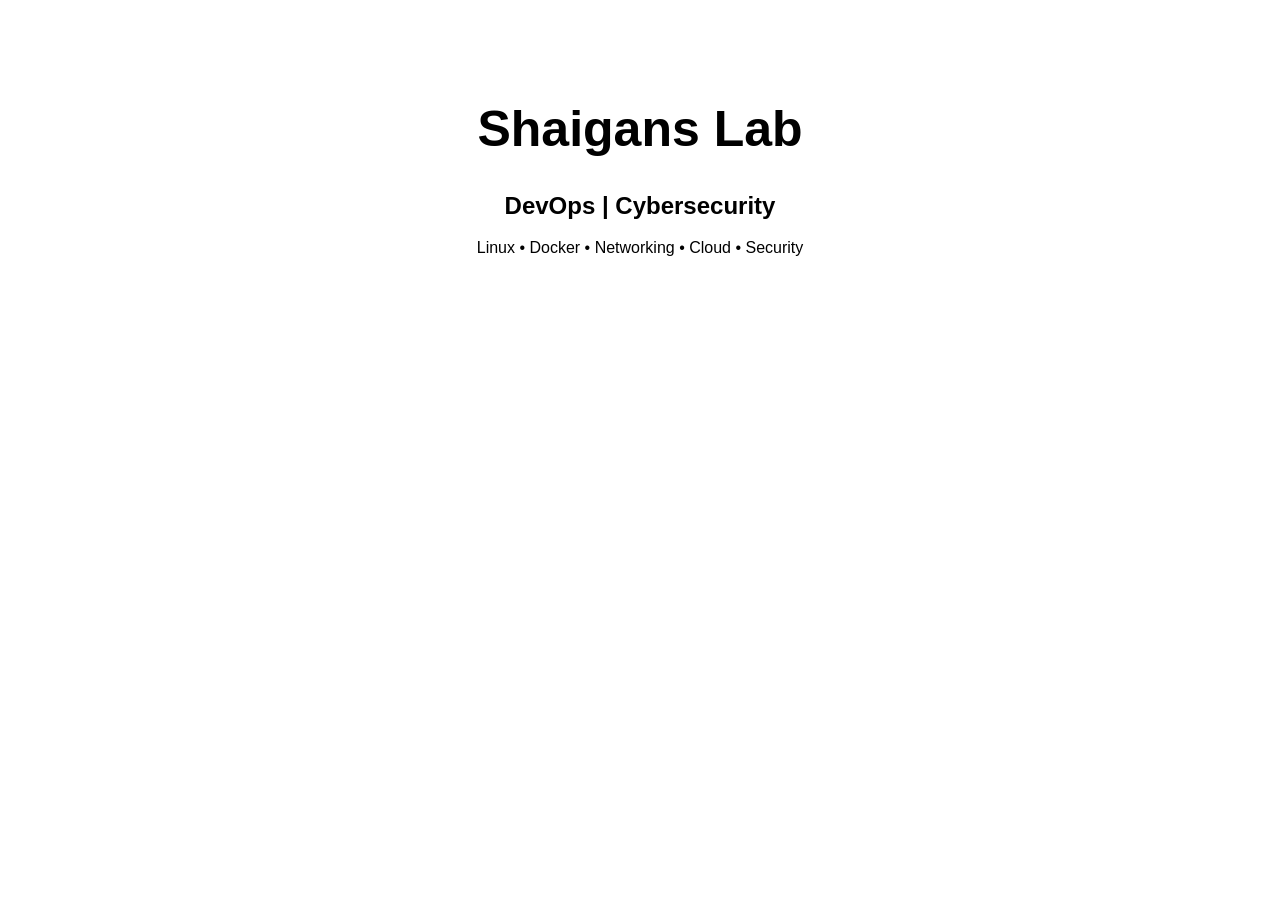
==== index.html @ 6174dafa "create first portfolio landing page" ====
<!DOCTYPE html>
<html>
<head>
    <title>Shaigans Lab</title>
    <link rel="stylesheet" href="style.css">
</head>

<body>

<h1>Shaigans Lab</h1>

<h2>DevOps | Cybersecurity</h2>

<p>
Linux • Docker • Networking • Cloud • Security
</p>

</body>
</html>
---- style.css ----
body {
    font-family: Arial, sans-serif;
    text-align: center;
    margin-top: 100px;
}

h1 {
    font-size: 50px;
}
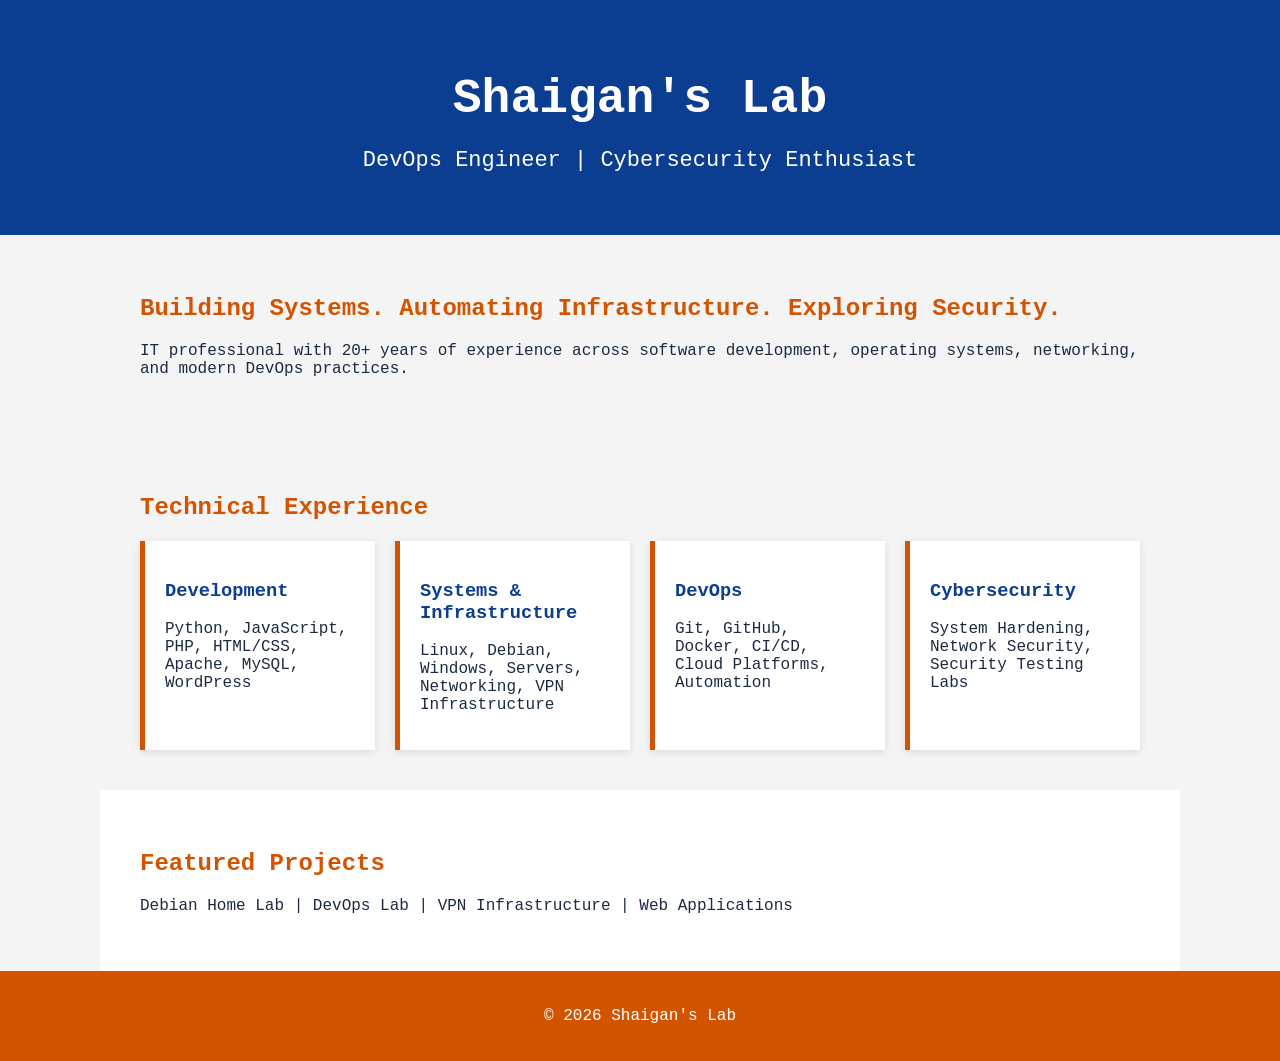
==== commit 988fae78: "first changes of the website" ====
--- a/index.html
+++ b/index.html
@@ -1,19 +1,107 @@
 <!DOCTYPE html>
-<html>
+<html lang="en">
+
 <head>
-    <title>Shaigans Lab</title>
+    <meta charset="UTF-8">
+    <meta name="viewport" content="width=device-width, initial-scale=1.0">
+
+    <title>Shaigan's Lab | DevOps & Cybersecurity</title>
+
     <link rel="stylesheet" href="style.css">
 </head>
 
 <body>
 
-<h1>Shaigans Lab</h1>
+<header>
+    <h1>Shaigan's Lab</h1>
+    <p>DevOps Engineer | Cybersecurity Enthusiast</p>
+</header>
 
-<h2>DevOps | Cybersecurity</h2>
 
-<p>
-Linux • Docker • Networking • Cloud • Security
-</p>
+<section id="hero">
+
+    <h2>Building Systems. Automating Infrastructure. Exploring Security.</h2>
+
+    <p>
+        IT professional with 20+ years of experience across
+        software development, operating systems, networking,
+        and modern DevOps practices.
+    </p>
+
+</section>
+
+
+<section id="skills">
+
+    <h2>Technical Experience</h2>
+
+    <div class="skills">
+
+        <div>
+            <h3>Development</h3>
+            <p>
+                Python, JavaScript, PHP, HTML/CSS,
+                Apache, MySQL, WordPress
+            </p>
+        </div>
+
+
+        <div>
+            <h3>Systems & Infrastructure</h3>
+            <p>
+                Linux, Debian, Windows,
+                Servers, Networking, VPN Infrastructure
+            </p>
+        </div>
+
+
+        <div>
+            <h3>DevOps</h3>
+            <p>
+                Git, GitHub, Docker, CI/CD,
+                Cloud Platforms, Automation
+            </p>
+        </div>
+
+
+        <div>
+            <h3>Cybersecurity</h3>
+            <p>
+                System Hardening, Network Security,
+                Security Testing Labs
+            </p>
+        </div>
+
+    </div>
+
+</section>
+
+
+<section id="projects">
+
+    <h2>Featured Projects</h2>
+
+    <p>
+        Debian Home Lab |
+        DevOps Lab |
+        VPN Infrastructure |
+        Web Applications
+    </p>
+
+</section>
+
+
+<footer>
+
+    <p>
+        © 2026 Shaigan's Lab
+    </p>
+
+</footer>
+
+
+<script src="script.js"></script>
 
 </body>
+
 </html>
--- a/style.css
+++ b/style.css
@@ -1,9 +1,71 @@
 body {
-    font-family: Arial, sans-serif;
-    text-align: center;
-    margin-top: 100px;
+    font-family: "Courier New", monospace;
+    background: #f4f4f4;
+    color: #1b2a41;
+    margin: 0;
+    padding: 0;
 }
 
-h1 {
-    font-size: 50px;
+
+header {
+    background: #0b3d91;
+    color: white;
+    text-align: center;
+    padding: 40px;
 }
+
+
+header h1 {
+    font-size: 48px;
+    margin-bottom: 10px;
+}
+
+
+header p {
+    font-size: 22px;
+}
+
+
+section {
+    padding: 40px;
+    max-width: 1000px;
+    margin: auto;
+}
+
+
+h2 {
+    color: #d35400;
+}
+
+
+.skills {
+    display: grid;
+    grid-template-columns: repeat(auto-fit, minmax(220px, 1fr));
+    gap: 20px;
+}
+
+
+.skills div {
+    background: white;
+    border-left: 5px solid #d35400;
+    padding: 20px;
+    box-shadow: 0 2px 8px rgba(0,0,0,0.1);
+}
+
+
+.skills h3 {
+    color: #0b3d91;
+}
+
+
+#projects {
+    background: #ffffff;
+}
+
+
+footer {
+    background: #d35400;
+    color: white;
+    text-align: center;
+    padding: 20px;
+}
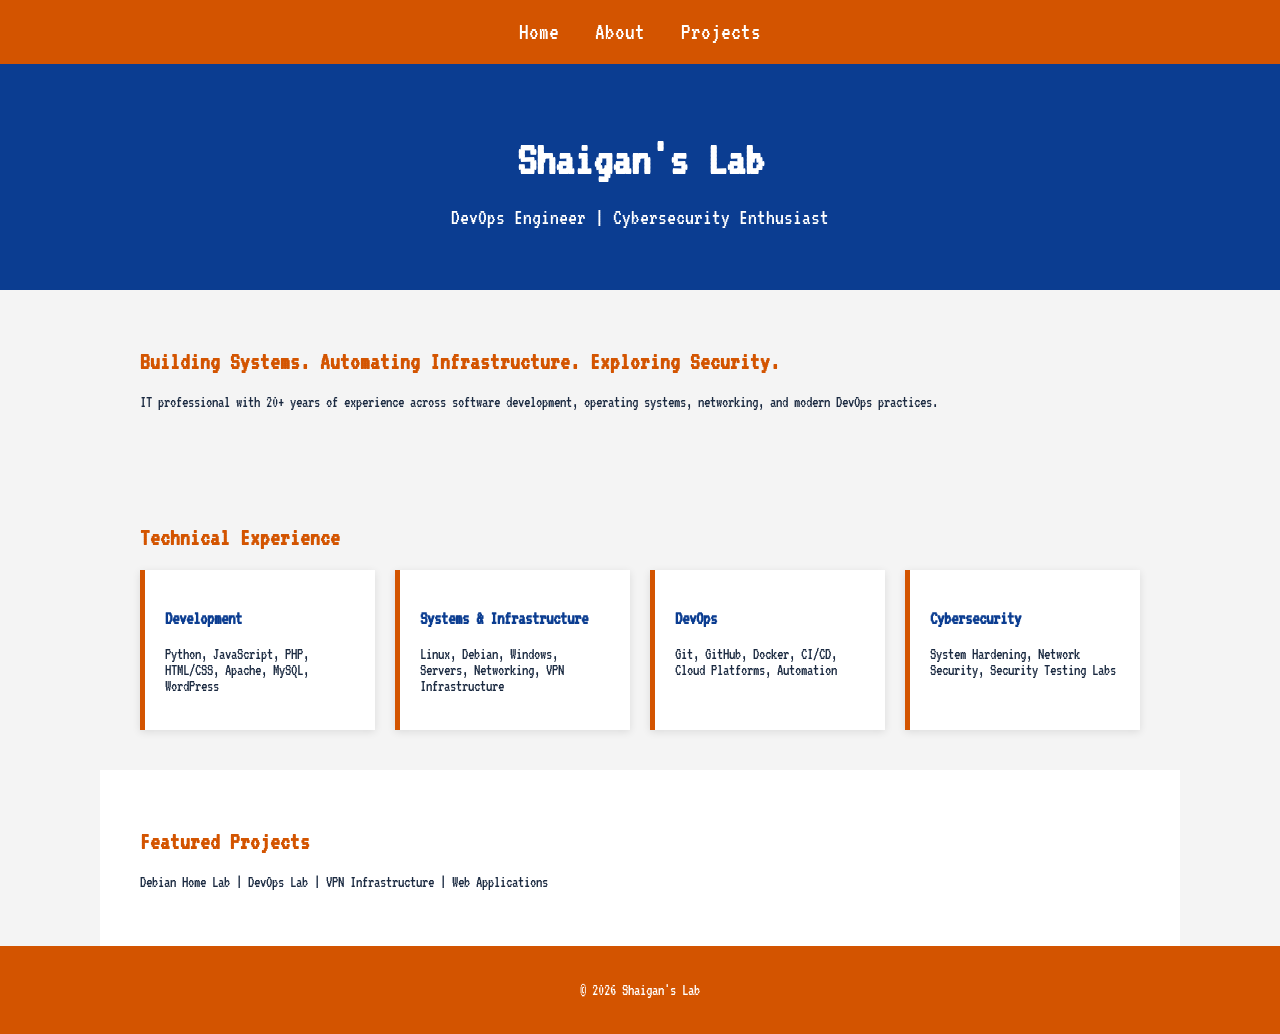
==== commit 8ade96af: "fixed vt323 font style and added some html-css" ====
--- a/index.html
+++ b/index.html
@@ -6,11 +6,17 @@
     <meta name="viewport" content="width=device-width, initial-scale=1.0">
 
     <title>Shaigan's Lab | DevOps & Cybersecurity</title>
-
+    <link href="https://fonts.googleapis.com/css2?family=VT323&display=swap" rel="stylesheet">
     <link rel="stylesheet" href="style.css">
 </head>
 
 <body>
+	
+<nav>
+    <a href="index.html">Home</a>
+    <a href="about.html">About</a>
+    <a href="projects.html">Projects</a>
+</nav>
 
 <header>
     <h1>Shaigan's Lab</h1>
--- a/style.css
+++ b/style.css
@@ -1,5 +1,5 @@
 body {
-    font-family: "Courier New", monospace;
+    font-family: "VT323", monospace;
     background: #f4f4f4;
     color: #1b2a41;
     margin: 0;
@@ -69,3 +69,20 @@
     text-align: center;
     padding: 20px;
 }
+
+nav {
+    text-align: center;
+    padding: 20px;
+    background: #d35400;
+}
+
+nav a {
+    color: white;
+    text-decoration: none;
+    margin: 15px;
+    font-size: 24px;
+}
+
+nav a:hover {
+    color: #0b3d91;
+}
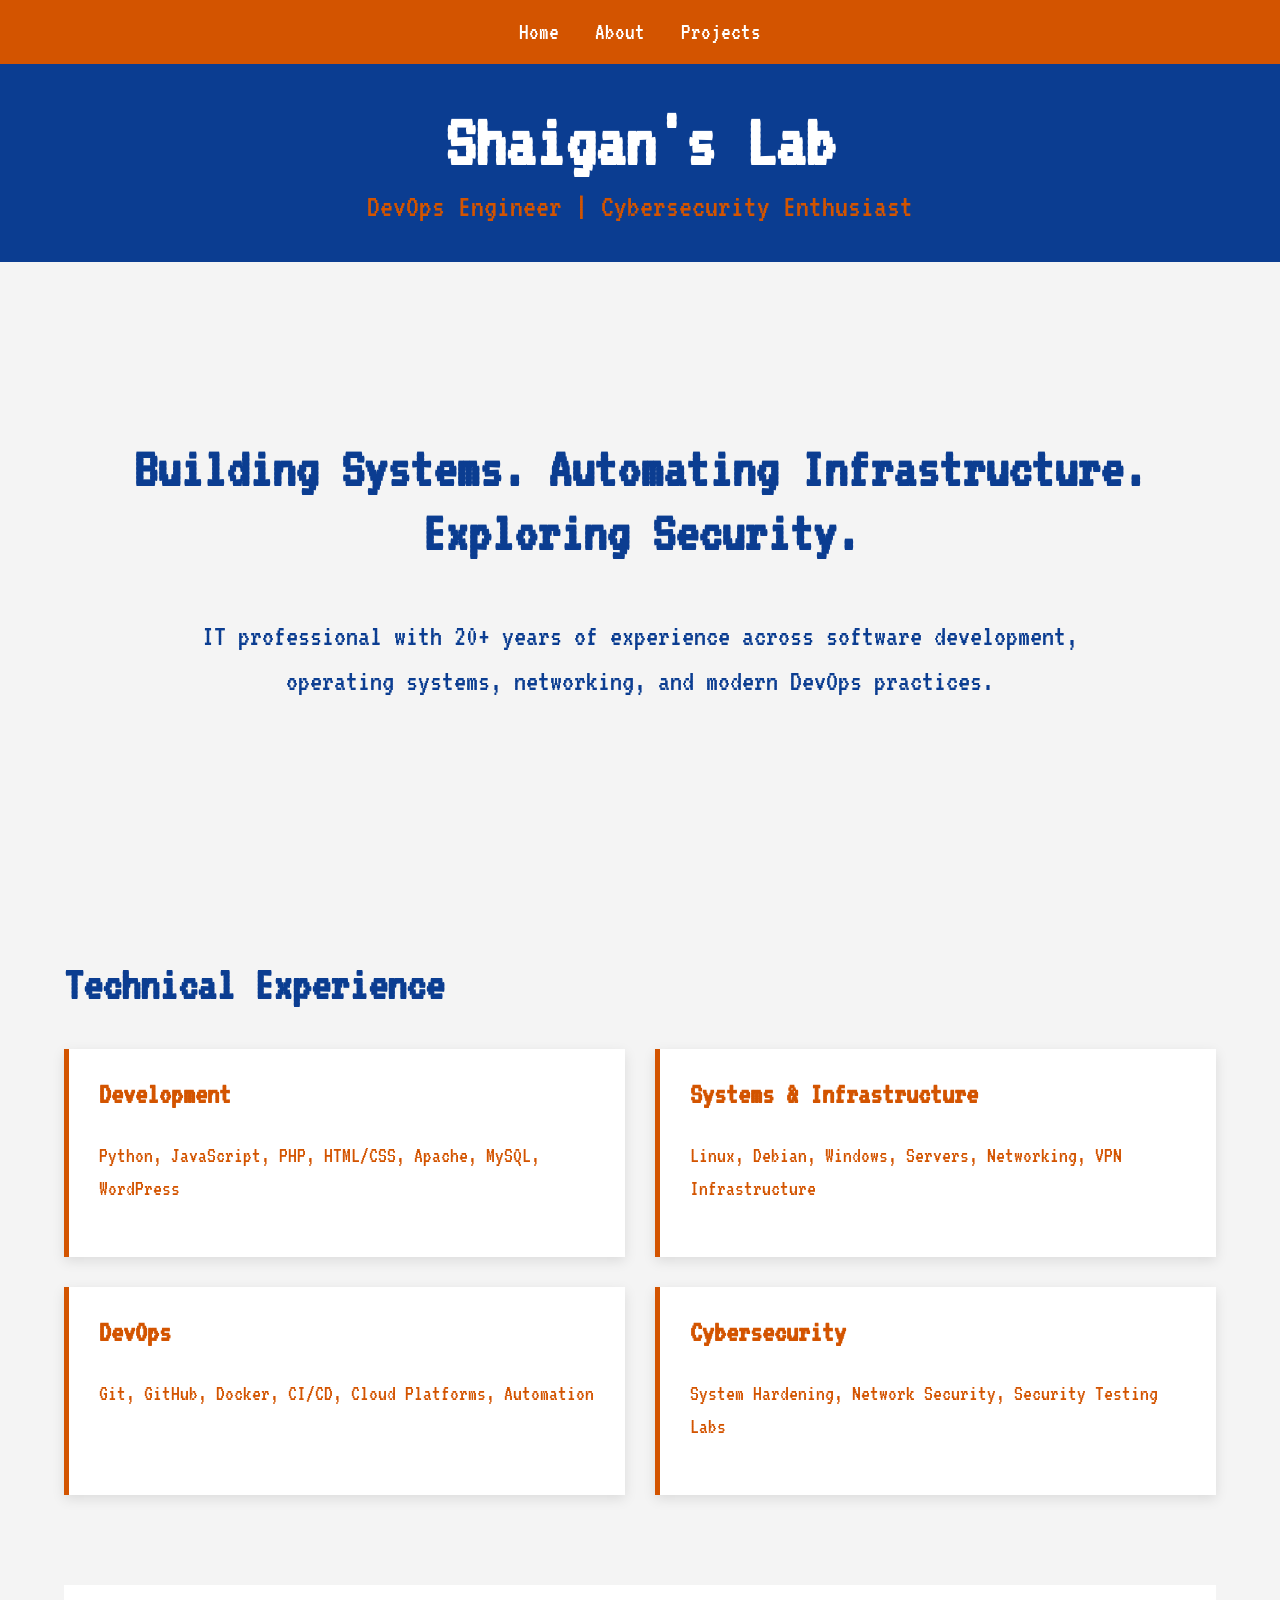
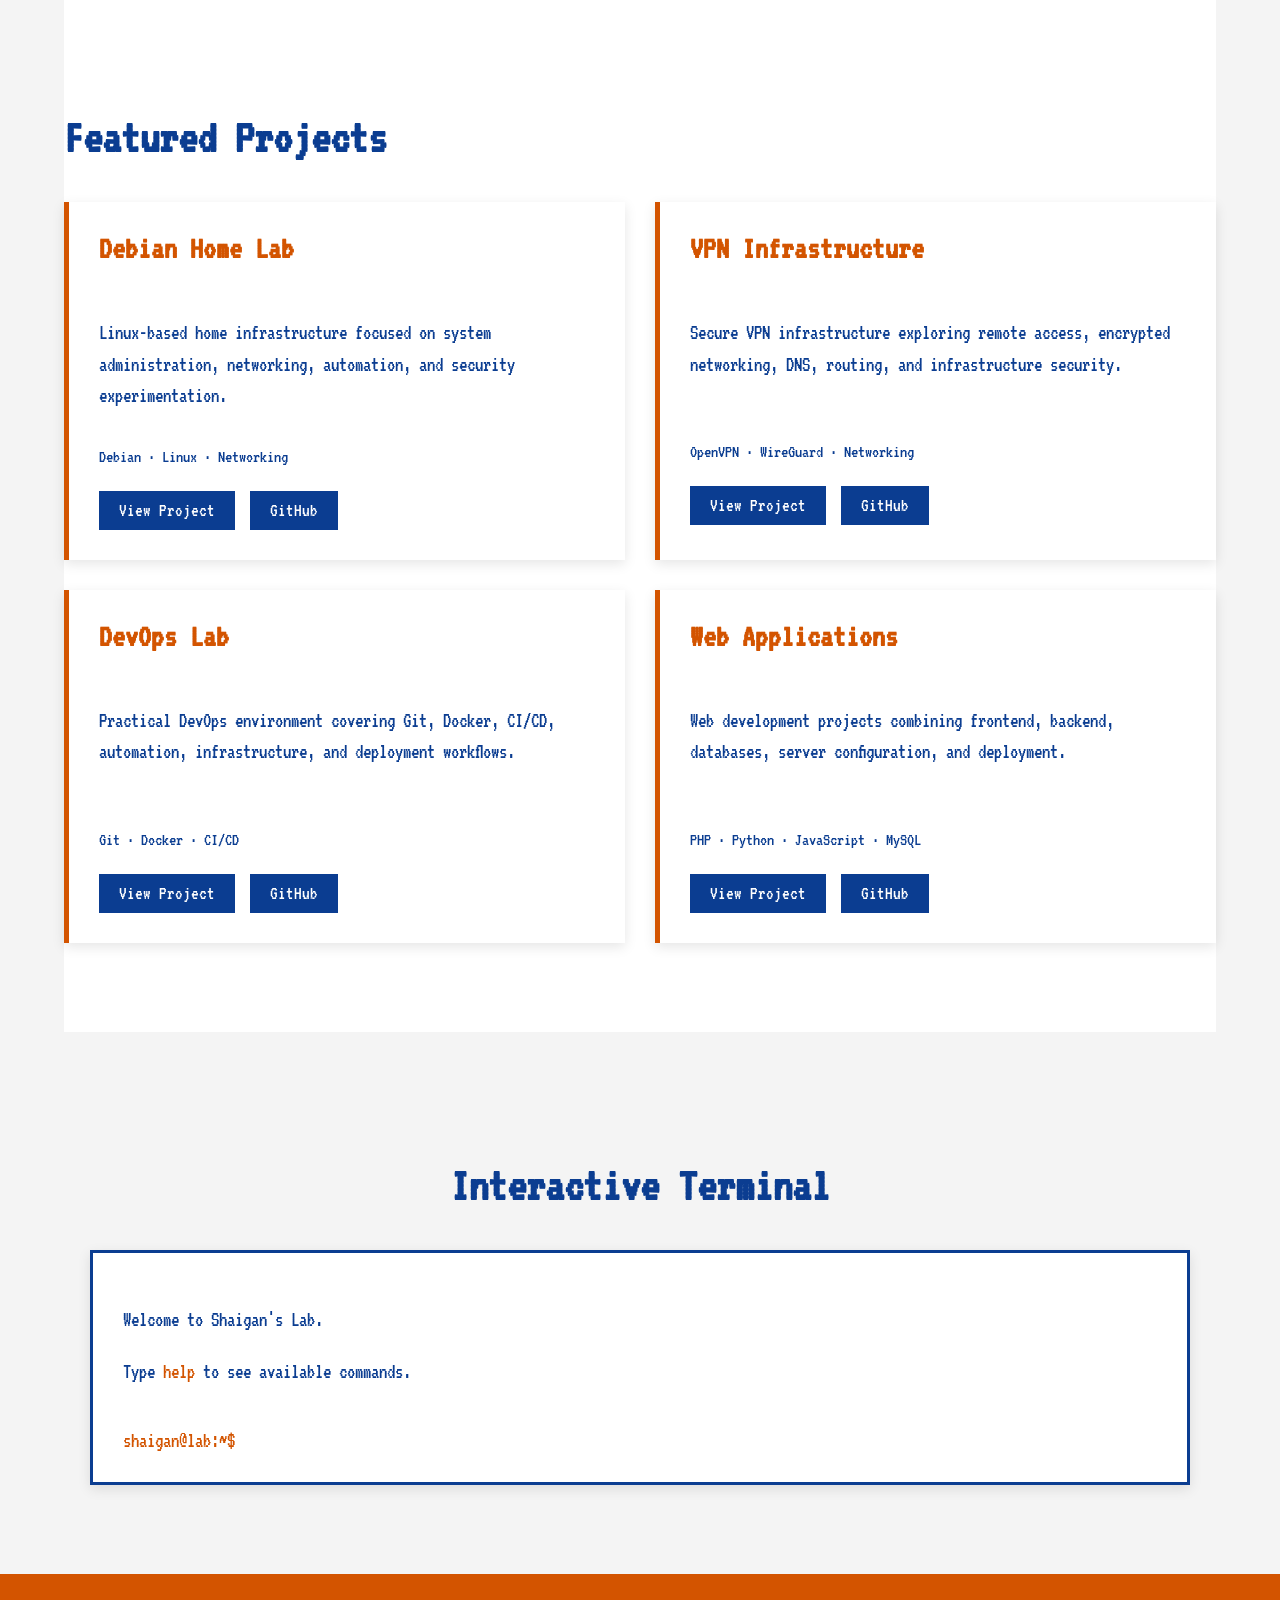
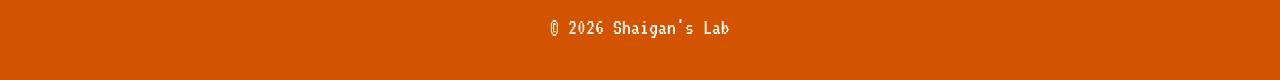
==== commit 88f5432e: "terminal has been added" ====
--- a/index.html
+++ b/index.html
@@ -87,15 +87,100 @@
 
     <h2>Featured Projects</h2>
 
-    <p>
-        Debian Home Lab |
-        DevOps Lab |
-        VPN Infrastructure |
-        Web Applications
-    </p>
+    <div class="project-grid">
+
+        <article class="project-card">
+
+            <h3>Debian Home Lab</h3>
+
+            <p>
+                Linux-based home infrastructure focused on
+                system administration, networking, automation,
+                and security experimentation.
+            </p>
+
+            <span>Debian · Linux · Networking</span>
+
+	    <div class="project-links">
+                <a href="#">View Project</a>
+                <a href="#">GitHub</a>
+            </div>
+
+        </article>
+
+
+        <article class="project-card">
+
+            <h3>VPN Infrastructure</h3>
+
+            <p>
+                Secure VPN infrastructure exploring remote access,
+                encrypted networking, DNS, routing, and
+                infrastructure security.
+            </p>
+
+            <span>OpenVPN · WireGuard · Networking</span>
+            <div class="project-links">
+                <a href="#">View Project</a>
+                <a href="#">GitHub</a>
+            </div>
+        </article>
+
+
+        <article class="project-card">
+
+            <h3>DevOps Lab</h3>
+
+            <p>
+                Practical DevOps environment covering Git,
+                Docker, CI/CD, automation, infrastructure,
+                and deployment workflows.
+            </p>
+
+            <span>Git · Docker · CI/CD</span>
+            <div class="project-links">
+                <a href="#">View Project</a>
+                <a href="#">GitHub</a>
+            </div>
+        </article>
+
+
+        <article class="project-card">
+
+            <h3>Web Applications</h3>
+
+            <p>
+                Web development projects combining frontend,
+                backend, databases, server configuration,
+                and deployment.
+            </p>
+
+            <span>PHP · Python · JavaScript · MySQL</span>
+            <div class="project-links">
+                <a href="#">View Project</a>
+                <a href="#">GitHub</a>
+            </div>
+        </article>
+
+    </div>
 
 </section>
 
+<section id="terminal">
+    <h2>Interactive Terminal</h2>
+
+    <div class="terminal-window">
+        <div class="terminal-output">
+            <p>Welcome to Shaigan's Lab.</p>
+            <p>Type <span>help</span> to see available commands.</p>
+        </div>
+
+        <div class="terminal-input">
+            <span>shaigan@lab:~$</span>
+            <input type="text" aria-label="Terminal command" autocomplete="off">
+        </div>
+    </div>
+</section>
 
 <footer>
 
--- a/style.css
+++ b/style.css
@@ -1,74 +1,28 @@
+/* =========================
+   Base
+   ========================= */
+
+* {
+    box-sizing: border-box;
+}
+
+html {
+    scroll-behavior: smooth;
+}
+
 body {
     font-family: "VT323", monospace;
     background: #f4f4f4;
     color: #1b2a41;
     margin: 0;
     padding: 0;
-}
-
-
-header {
-    background: #0b3d91;
-    color: white;
-    text-align: center;
-    padding: 40px;
-}
-
-
-header h1 {
-    font-size: 48px;
-    margin-bottom: 10px;
-}
-
-
-header p {
-    font-size: 22px;
-}
-
-
-section {
-    padding: 40px;
-    max-width: 1000px;
-    margin: auto;
-}
-
-
-h2 {
-    color: #d35400;
-}
-
-
-.skills {
-    display: grid;
-    grid-template-columns: repeat(auto-fit, minmax(220px, 1fr));
-    gap: 20px;
-}
-
-
-.skills div {
-    background: white;
-    border-left: 5px solid #d35400;
-    padding: 20px;
-    box-shadow: 0 2px 8px rgba(0,0,0,0.1);
-}
-
-
-.skills h3 {
-    color: #0b3d91;
-}
-
-
-#projects {
-    background: #ffffff;
-}
-
-
-footer {
-    background: #d35400;
-    color: white;
-    text-align: center;
-    padding: 20px;
-}
+    overflow-x: hidden;
+}
+
+
+/* =========================
+   Navigation
+   ========================= */
 
 nav {
     text-align: center;
@@ -81,8 +35,852 @@
     text-decoration: none;
     margin: 15px;
     font-size: 24px;
+
+    transition:
+        color 0.4s ease,
+        transform 0.3s ease;
 }
 
 nav a:hover {
     color: #0b3d91;
 }
+
+
+/* =========================
+   Header
+   ========================= */
+
+header {
+    background: #0b3d91;
+    color: #d35400;
+    text-align: center;
+    padding: 40px;
+}
+
+header h1 {
+    font-size: clamp(38px, 6vw, 76px);
+    margin: 0 0 10px;
+    color: #ffffff;
+}
+
+header p {
+    font-size: clamp(19px, 2.5vw, 32px);
+    margin: 0;
+}
+
+
+/* =========================
+   Sections
+   ========================= */
+
+section {
+    width: min(90%, 1300px);
+    padding-top: clamp(45px, 7vw, 100px);
+    padding-bottom: clamp(45px, 7vw, 100px);
+    margin: auto;
+}
+
+h2 {
+    color: #0b3d91;
+    font-size: clamp(30px, 4vw, 48px);
+}
+
+
+/* =========================
+   Hero
+   ========================= */
+
+#hero {
+    width: min(90%, 1100px);
+
+    padding-top: clamp(60px, 10vw, 140px);
+    padding-bottom: clamp(60px, 10vw, 140px);
+
+    margin: auto;
+    text-align: center;
+}
+
+#hero h2{
+    transition: color 0.4s ease;
+}
+
+#hero h2 {
+    color: #0b3d91;
+
+    font-size: clamp(30px, 5vw, 58px);
+    line-height: 1.1;
+}
+
+#hero p {
+   
+    color: #0b3d91;
+    font-size: clamp(19px, 2.5vw, 30px);
+    line-height: 1.5;
+
+    max-width: min(90%, 900px);
+    margin: auto;
+}
+
+#hero:has(p:hover) h2 {
+    color: #d35400;
+}
+
+
+/* =========================
+   Skills
+   ========================= */
+
+.skills {
+    display: grid;
+
+    grid-template-columns:
+        repeat(2, minmax(300px, 1fr));
+
+    gap: 30px;
+}
+
+.skills div {
+    background: #ffffff;
+    color: #d35400;
+
+    border-left: 5px solid #d35400;
+
+    padding: 30px;
+    min-height: 150px;
+
+    box-shadow:
+        0 4px 12px rgba(0, 0, 0, 0.1);
+
+    transition:
+        color 0.4s ease,
+        border-color 0.4s ease,
+        transform 0.3s ease,
+        box-shadow 0.4s ease;
+}
+
+.skills div:hover {
+    background: #ffffff;
+    color: #0b3d91;
+
+    border-left-color: #0b3d91;
+
+    transform: translateY(-8px);
+
+    box-shadow:
+        0 10px 25px rgba(0, 0, 0, 0.18);
+}
+
+.skills h3 {
+    color: #d35400;
+
+    font-size: 30px;
+    margin-top: 0;
+
+    transition: color 0.4s ease;
+}
+
+.skills p {
+    color: #d35400;
+
+    font-size: 22px;
+    line-height: 1.5;
+
+    transition: color 0.4s ease;
+}
+
+.skills div:hover h3,
+.skills div:hover p {
+    color: #0b3d91;
+}
+
+
+/* =========================
+   Technical Experience
+   ========================= */
+
+#skills h2 {
+    color: #0b3d91;
+
+    transition: color 0.4s ease;
+}
+
+#skills:has(.skills div:hover) h2 {
+    color: #d35400;
+}
+
+
+/* =========================
+   Projects
+   ========================= */
+
+#projects {
+    background: #ffffff;
+}
+
+#projects h2{
+    transition: color 0.4s ease;
+}
+
+#projects h2 {
+    color: #0b3d91;
+}
+
+#projects p {
+    color: #0b3d91;
+}
+
+#projects:has(p:hover) h2 {
+    color: #d35400;
+}
+
+
+/* =========================
+   Footer
+   ========================= */
+
+footer {
+    background: #d35400;
+    color: white;
+
+    text-align: center;
+
+    padding: 20px;
+}
+
+footer p {
+    font-size: 22px;
+}
+
+
+/* =========================
+   Tablet
+   ========================= */
+
+@media (max-width: 900px) {
+
+    .project-grid {
+        grid-template-columns:
+            repeat(2, minmax(0, 1fr));
+    }
+
+    .skills {
+        grid-template-columns:
+            repeat(2, minmax(0, 1fr));
+    }
+
+    section {
+        width: 88%;
+    }
+}
+
+
+/* =========================
+   Mobile
+   ========================= */
+
+@media (max-width: 650px) {
+
+    nav {
+        padding: 15px 10px;
+    }
+
+    nav a {
+        display: inline-block;
+        margin: 6px 8px;
+        font-size: 21px;
+    }
+
+    .skills {
+        grid-template-columns: 1fr;
+        gap: 20px;
+    }
+
+    section {
+        width: 90%;
+    }
+
+    #hero {
+        width: 90%;
+    }
+
+    .project-grid {
+        grid-template-columns: 1fr;
+        gap: 20px;
+    }
+}
+
+
+/* =========================
+   Small Phones
+   ========================= */
+
+@media (max-width: 400px) {
+
+    nav {
+        padding: 12px 8px;
+    }
+
+    nav a {
+        margin: 5px;
+        font-size: 19px;
+    }
+
+    section {
+        width: 88%;
+    }
+
+    .skills div {
+        padding: 25px;
+    }
+}
+
+
+/* =========================
+   iPhone / iPad Safe Areas
+   ========================= */
+
+@supports (padding: env(safe-area-inset-top)) {
+
+    body {
+        padding-left: env(safe-area-inset-left);
+        padding-right: env(safe-area-inset-right);
+    }
+
+    footer {
+        padding-bottom:
+            calc(20px + env(safe-area-inset-bottom));
+    }
+}
+
+
+/* =========================
+   Mobile Navigation
+   ========================= */
+
+.menu-button {
+    display: none;
+
+    background: #0b3d91;
+    color: #ffffff;
+
+    border: none;
+    padding: 8px 14px;
+
+    font-family: "VT323", monospace;
+    font-size: 30px;
+
+    cursor: pointer;
+
+    transition:
+        background 0.3s ease,
+        color 0.3s ease,
+        transform 0.3s ease;
+}
+
+.menu-button:hover {
+    background: #ffffff;
+    color: #0b3d91;
+}
+
+@media (max-width: 650px) {
+
+    nav {
+        position: relative;
+    }
+
+    .menu-button {
+        display: block;
+        margin: 0 auto;
+    }
+
+    nav a {
+        display: block;
+
+        max-height: 0;
+        overflow: hidden;
+
+        margin: 0;
+        padding: 0;
+
+        opacity: 0;
+
+        transition:
+            max-height 0.4s ease,
+            opacity 0.3s ease,
+            padding 0.4s ease,
+            margin 0.4s ease;
+    }
+
+    nav.menu-open a {
+        max-height: 60px;
+        margin: 6px 0;
+        padding: 6px;
+
+        opacity: 1;
+    }
+}
+
+
+/* =========================
+   Scroll Reveal
+   ========================= */
+
+.reveal {
+    opacity: 0;
+    transform: translateY(40px);
+
+    transition:
+        opacity 0.8s ease,
+        transform 0.8s ease;
+}
+
+.reveal.visible {
+    opacity: 1;
+    transform: translateY(0);
+}
+
+/* =========================
+   Project Cards
+   ========================= */
+
+.project-grid {
+    display: grid;
+
+    grid-template-columns:
+        repeat(2, minmax(300px, 1fr));
+
+    gap: 30px;
+
+    margin-top: 40px;
+}
+
+.project-card {
+    display: flex;
+    flex-direction: column ;
+    background: #ffffff;
+    color: #d35400;
+
+    border-left: 5px solid #d35400;
+
+    padding: 30px;
+
+    min-height: 220px;
+
+    box-shadow:
+        0 4px 12px rgba(0, 0, 0, 0.1);
+
+    transition:
+        color 0.4s ease,
+        border-color 0.4s ease,
+        transform 0.3s ease,
+        box-shadow 0.4s ease;
+}
+
+.project-card h3 {
+    color: #d35400;
+
+    font-size: 32px;
+
+    margin-top: 0;
+
+    transition: color 0.4s ease;
+}
+
+.project-card p {
+    color: #d35400;
+    min-height: 90px;
+
+    font-size: 21px;
+
+    line-height: 1.5;
+
+    transition: color 0.4s ease;
+}
+
+.project-card span {
+    display: inline-block;
+
+    margin-top: 15px;
+
+    color: #0b3d91;
+
+    font-size: 18px;
+
+    transition: color 0.4s ease;
+}
+
+.project-card:hover {
+    color: #0b3d91;
+
+    border-left-color: #0b3d91;
+
+    transform: translateY(-8px);
+
+    box-shadow:
+        0 10px 25px rgba(0, 0, 0, 0.18);
+}
+
+.project-card:hover h3,
+.project-card:hover p,
+.project-card:hover span {
+    color: #0b3d91;
+}
+
+.project-links {
+    display: flex;
+    gap: 15px;
+    margin-top: 25px;
+}
+
+.project-links a {
+    display: inline-block;
+
+    background: #0b3d91;
+    color: #ffffff;
+
+    text-decoration: none;
+
+    padding: 8px 18px;
+
+    font-size: 19px;
+
+    border: 2px solid #0b3d91;
+
+    transition:
+        background 0.3s ease,
+        color 0.3s ease,
+        border-color 0.3s ease,
+        transform 0.3s ease;
+}
+
+.project-links a:hover {
+    background: #ffffff;
+    color: #d35400;
+
+    border-color: #d35400;
+
+    transform: translateY(-3px);
+}
+
+/* =========================
+   About Page
+   ========================= */
+
+#about,
+#background,
+#focus,
+#approach,
+#exploring {
+    text-align: center;
+}
+
+#about p,
+#background p,
+#approach p,
+#exploring p {
+    max-width: 900px;
+
+    margin: 20px auto;
+
+    color: #0b3d91;
+
+    font-size: 23px;
+
+    line-height: 1.5;
+}
+
+
+/* =========================
+   About Cards
+   ========================= */
+
+.about-grid {
+    display: grid;
+
+    grid-template-columns:
+        repeat(2, minmax(300px, 1fr));
+
+    gap: 30px;
+
+    margin-top: 40px;
+}
+
+.about-card {
+    background: #ffffff;
+
+    color: #d35400;
+
+    border-left: 5px solid #d35400;
+
+    padding: 30px;
+
+    min-height: 160px;
+
+    text-align: left;
+
+    box-shadow:
+        0 4px 12px rgba(0, 0, 0, 0.1);
+
+    transition:
+        color 0.4s ease,
+        border-color 0.4s ease,
+        transform 0.3s ease,
+        box-shadow 0.4s ease;
+}
+
+.about-card h3 {
+    color: #d35400;
+
+    font-size: 30px;
+
+    margin-top: 0;
+
+    transition: color 0.4s ease;
+}
+
+.about-card p {
+    color: #d35400;
+
+    font-size: 21px;
+
+    line-height: 1.5;
+
+    margin: 0;
+
+    transition: color 0.4s ease;
+}
+
+.about-card:hover {
+    color: #0b3d91;
+
+    border-left-color: #0b3d91;
+
+    transform: translateY(-8px);
+
+    box-shadow:
+        0 10px 25px rgba(0, 0, 0, 0.18);
+}
+
+.about-card:hover h3,
+.about-card:hover p {
+    color: #0b3d91;
+}
+
+
+/* =========================
+   About Responsive
+   ========================= */
+
+@media (max-width: 900px) {
+
+    .about-grid {
+        grid-template-columns:
+            repeat(2, minmax(0, 1fr));
+    }
+}
+
+
+@media (max-width: 650px) {
+
+    .about-grid {
+        grid-template-columns: 1fr;
+        gap: 20px;
+    }
+
+    #about p,
+    #background p,
+    #approach p,
+    #exploring p {
+        font-size: 21px;
+    }
+}
+
+@media (max-width: 1000px) {
+    .project-grid {
+        grid-template-columns: 1fr;
+    }
+}
+
+/* =========================
+   Projects Page
+   ========================= */
+
+#project-list {
+    width: min(90%, 1100px);
+}
+
+.project-detail {
+    background: #ffffff;
+
+    color: #d35400;
+
+    border-left: 5px solid #d35400;
+
+    padding: 35px;
+
+    margin-top: 30px;
+
+    box-shadow:
+        0 4px 12px rgba(0, 0, 0, 0.1);
+
+    transition:
+        color 0.4s ease,
+        border-color 0.4s ease,
+        transform 0.3s ease,
+        box-shadow 0.4s ease;
+}
+
+.project-detail h3 {
+    color: #d35400;
+
+    font-size: 34px;
+
+    margin-top: 0;
+
+    transition: color 0.4s ease;
+}
+
+.project-detail p {
+    color: #d35400;
+
+    font-size: 22px;
+
+    line-height: 1.5;
+
+    max-width: 900px;
+
+    transition: color 0.4s ease;
+}
+
+.project-detail span {
+    display: inline-block;
+
+    margin-top: 10px;
+
+    color: #0b3d91;
+
+    font-size: 19px;
+
+    transition: color 0.4s ease;
+}
+
+.project-detail:hover {
+    color: #0b3d91;
+
+    border-left-color: #0b3d91;
+
+    transform: translateY(-6px);
+
+    box-shadow:
+        0 10px 25px rgba(0, 0, 0, 0.18);
+}
+
+.project-detail:hover h3,
+.project-detail:hover p,
+.project-detail:hover span {
+    color: #0b3d91;
+}
+
+
+/* =========================
+   Projects Responsive
+   ========================= */
+
+@media (max-width: 650px) {
+
+    #project-list {
+        width: 90%;
+    }
+
+    .project-detail {
+        padding: 25px;
+    }
+
+    .project-detail h3 {
+        font-size: 29px;
+    }
+
+    .project-detail p {
+        font-size: 20px;
+    }
+
+    .project-detail span {
+        font-size: 18px;
+    }
+}
+
+/* =========================
+   Project Page Bottom Space
+   ========================= */
+
+.project-bottom-space {
+    width: min(90%, 1100px);
+
+    margin: 0 auto;
+
+    padding: 50px 20px;
+
+    text-align: center;
+
+    color: #0b3d91;
+
+    font-size: 21px;
+}
+
+#terminal {
+    text-align: center;
+}
+
+.terminal-window {
+    width: 100%;
+    max-width: 1100px;
+    margin: 40px auto 0;
+    background: #ffffff;
+    border: 3px solid #0b3d91;
+    box-shadow: 0 4px 12px rgba(0,0,0,0.1);
+    text-align: left;
+    padding: 30px;
+}
+
+.terminal-output {
+    color: #0b3d91;
+    font-size: 21px;
+    line-height: 1.5;
+    max-height: 400px;
+    overflow-y: auto;
+}
+
+.terminal-output::-webkit-scrollbar {
+    width: 8px;
+}
+
+.terminal-output::-webkit-scrollbar-thumb {
+    background: #0b3d91;
+}
+
+.terminal-output::-webkit-scrollbar-thumb:hover {
+    background: #d35400;
+}
+
+.terminal-output span {
+    color: #d35400;
+}
+
+.terminal-input {
+    display: flex;
+    gap: 10px;
+    align-items: center;
+    margin-top: 20px;
+    color: #d35400;
+    font-size: 21px;
+}
+
+.terminal-input input {
+    flex: 1;
+    border: none;
+    outline: none;
+    background: transparent;
+    color: #0b3d91;
+    font-family: "VT323", monospace;
+    font-size: 21px;
+}
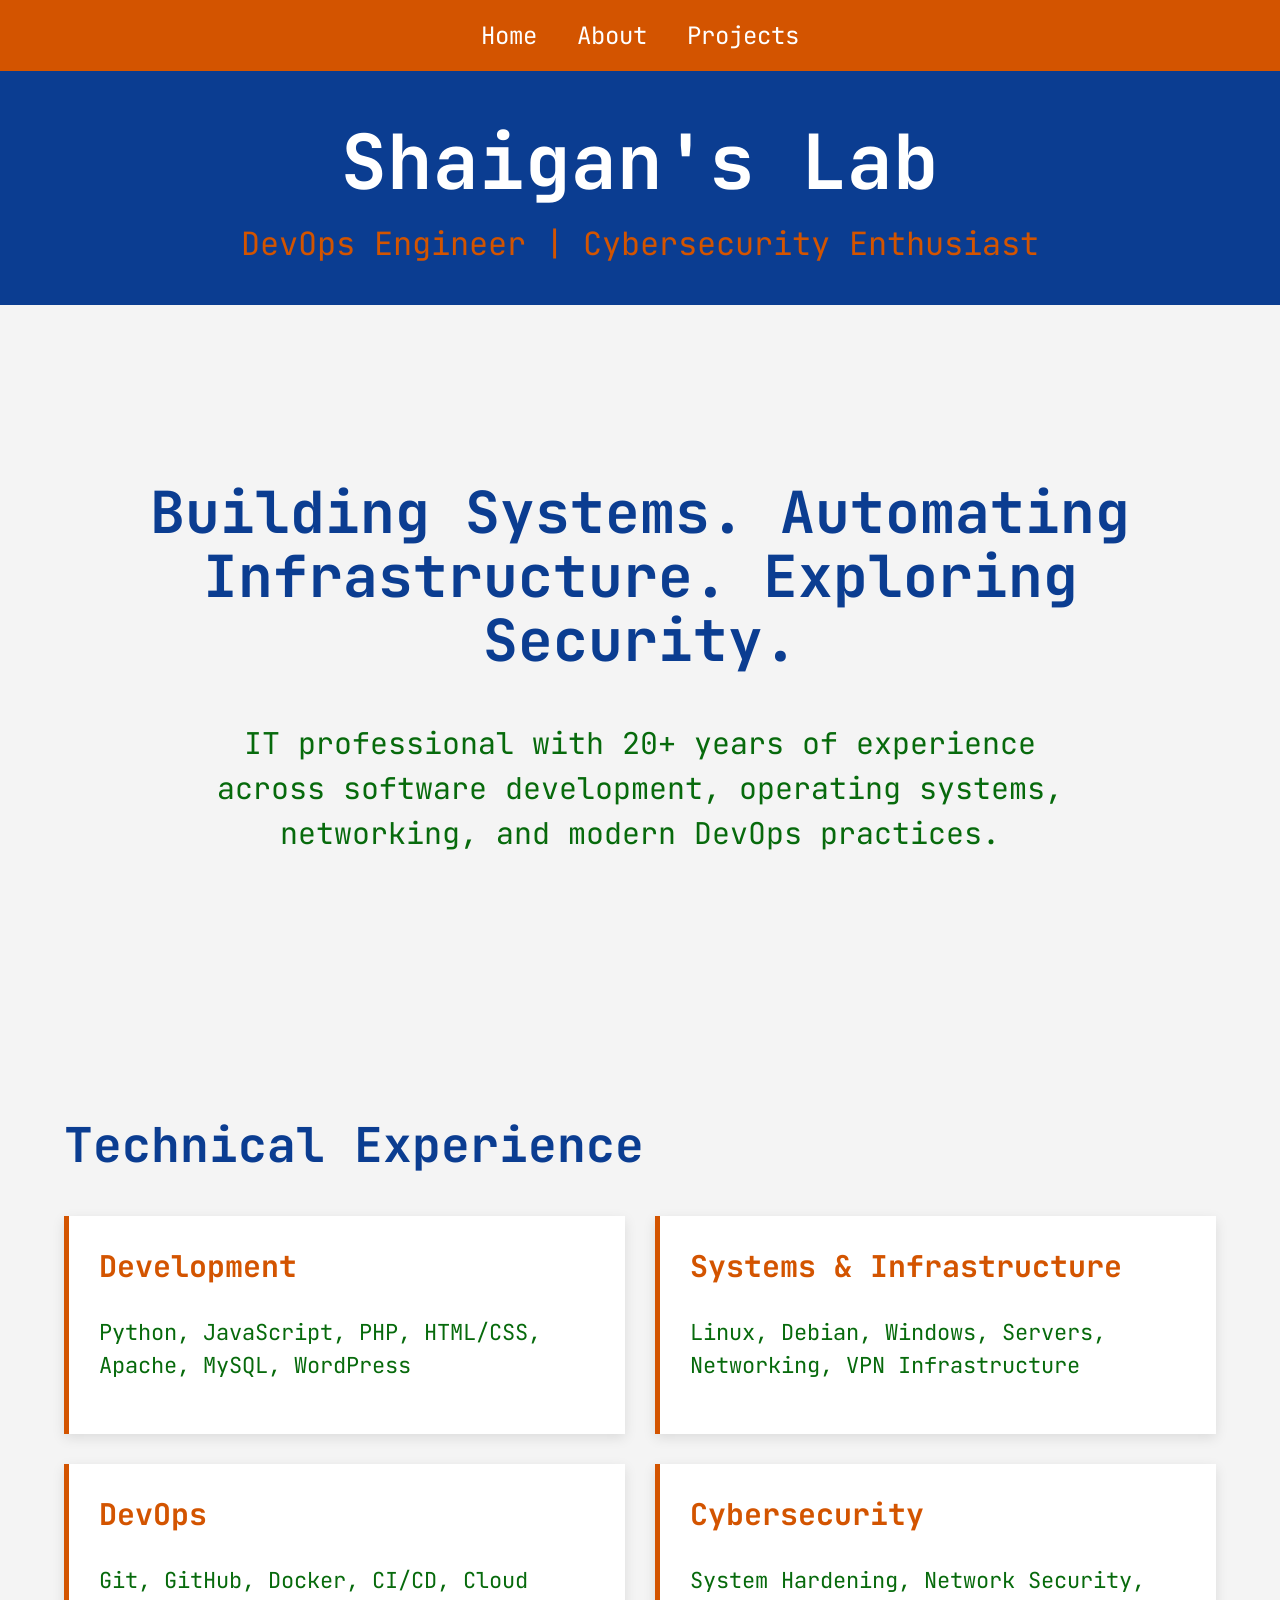
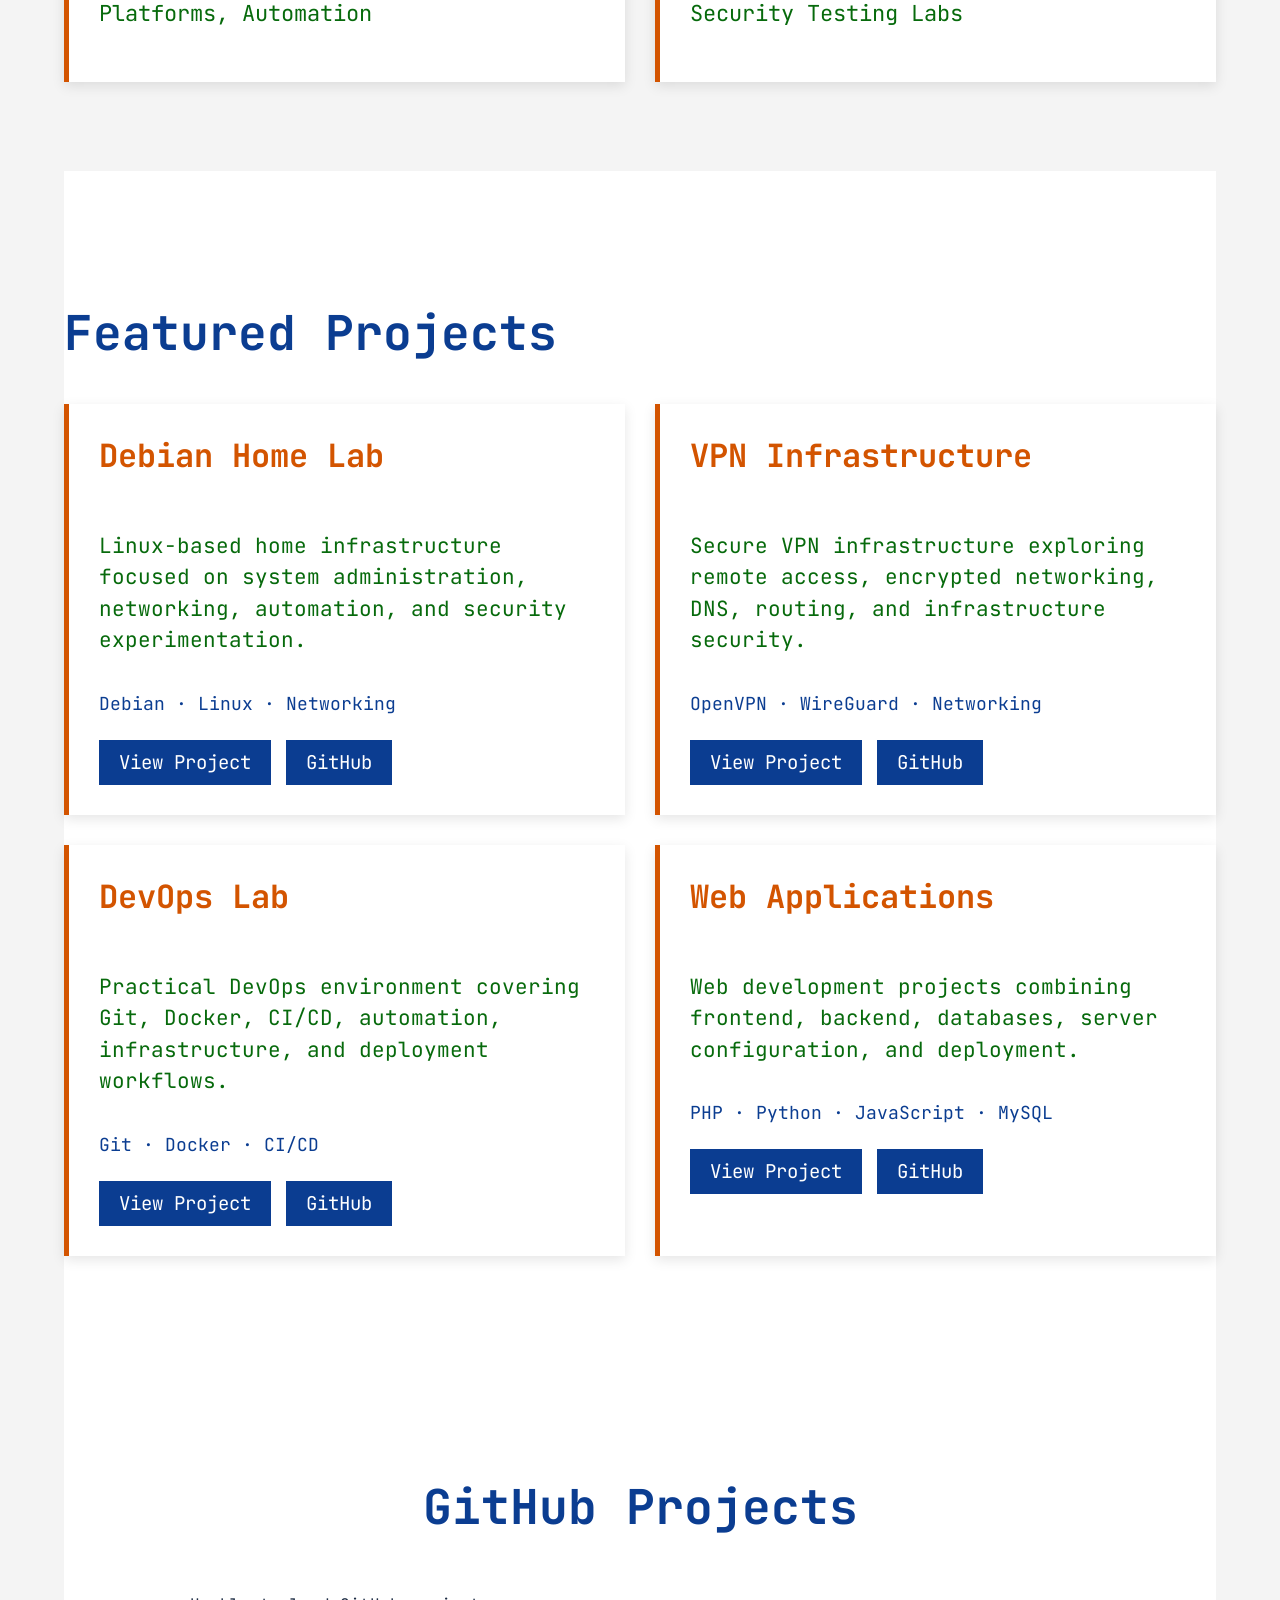
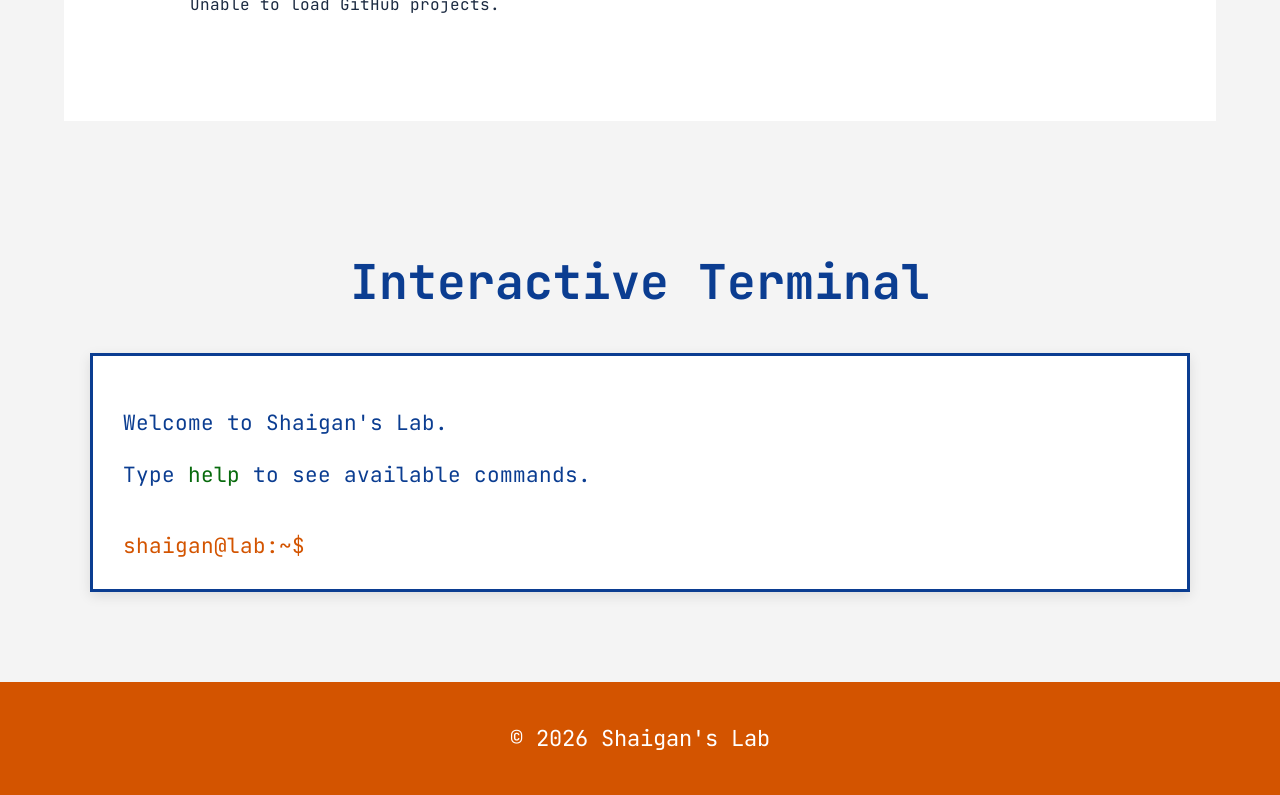
==== commit bcb5ba68: "improved gh cards" ====
--- a/index.html
+++ b/index.html
@@ -6,7 +6,7 @@
     <meta name="viewport" content="width=device-width, initial-scale=1.0">
 
     <title>Shaigan's Lab | DevOps & Cybersecurity</title>
-    <link href="https://fonts.googleapis.com/css2?family=VT323&display=swap" rel="stylesheet">
+    <link href="https://fonts.googleapis.com/css2?family=JetBrains+Mono:wght@400;700&display=swap" rel="stylesheet">
     <link rel="stylesheet" href="style.css">
 </head>
 
@@ -102,7 +102,7 @@
             <span>Debian · Linux · Networking</span>
 
 	    <div class="project-links">
-                <a href="#">View Project</a>
+                <a href="debian-home-lab.html">View Project</a>
                 <a href="#">GitHub</a>
             </div>
 
@@ -121,7 +121,7 @@
 
             <span>OpenVPN · WireGuard · Networking</span>
             <div class="project-links">
-                <a href="#">View Project</a>
+                <a href="debian-home-lab.html">View Project</a>
                 <a href="#">GitHub</a>
             </div>
         </article>
@@ -139,7 +139,7 @@
 
             <span>Git · Docker · CI/CD</span>
             <div class="project-links">
-                <a href="#">View Project</a>
+                <a href="debian-home-lab.html">View Project</a>
                 <a href="#">GitHub</a>
             </div>
         </article>
@@ -157,11 +157,21 @@
 
             <span>PHP · Python · JavaScript · MySQL</span>
             <div class="project-links">
-                <a href="#">View Project</a>
-                <a href="#">GitHub</a>
-            </div>
-        </article>
-
+                <a href="debian-home-lab.html">View Project</a>
+                <a href="#">GitHub</a>
+            </div>
+        </article>
+
+    </div>
+
+</section>
+
+<section id="github-projects">
+
+    <h2>GitHub Projects</h2>
+
+    <div id="github-project-grid" class="project-grid">
+        <p>Loading GitHub projects...</p>
     </div>
 
 </section>
--- a/style.css
+++ b/style.css
@@ -11,7 +11,7 @@
 }
 
 body {
-    font-family: "VT323", monospace;
+    font-family: "JetBrains Mono", monospace;
     background: #f4f4f4;
     color: #1b2a41;
     margin: 0;
@@ -19,7 +19,6 @@
     overflow-x: hidden;
 }
 
-
 /* =========================
    Navigation
    ========================= */
@@ -113,7 +112,7 @@
 
 #hero p {
    
-    color: #0b3d91;
+    color: #076A0C;
     font-size: clamp(19px, 2.5vw, 30px);
     line-height: 1.5;
 
@@ -180,7 +179,7 @@
 }
 
 .skills p {
-    color: #d35400;
+    color: #076A0C;
 
     font-size: 22px;
     line-height: 1.5;
@@ -226,7 +225,7 @@
 }
 
 #projects p {
-    color: #0b3d91;
+    color: #076A0C;
 }
 
 #projects:has(p:hover) h2 {
@@ -410,7 +409,10 @@
             padding 0.4s ease,
             margin 0.4s ease;
     }
-
+    
+    nav a:hover {
+    color: #0b3d91;
+}
     nav.menu-open a {
         max-height: 60px;
         margin: 6px 0;
@@ -487,7 +489,7 @@
 }
 
 .project-card p {
-    color: #d35400;
+    color: #076A0C;
     min-height: 90px;
 
     font-size: 21px;
@@ -555,10 +557,8 @@
 
 .project-links a:hover {
     background: #ffffff;
-    color: #d35400;
-
-    border-color: #d35400;
-
+    color: #076A0C;
+    border-color: #0DA41C;
     transform: translateY(-3px);
 }
 
@@ -582,7 +582,7 @@
 
     margin: 20px auto;
 
-    color: #0b3d91;
+    color: #076A0C;
 
     font-size: 23px;
 
@@ -639,7 +639,7 @@
 }
 
 .about-card p {
-    color: #d35400;
+    color: #076A0C;
 
     font-size: 21px;
 
@@ -741,7 +741,7 @@
 }
 
 .project-detail p {
-    color: #d35400;
+    color: #076A0C;
 
     font-size: 22px;
 
@@ -802,6 +802,7 @@
 
     .project-detail p {
         font-size: 20px;
+        color: #076A0C;
     }
 
     .project-detail span {
@@ -859,11 +860,12 @@
 }
 
 .terminal-output::-webkit-scrollbar-thumb:hover {
-    background: #d35400;
+    background: #076A0C;
+
 }
 
 .terminal-output span {
-    color: #d35400;
+     color: #076A0C;
 }
 
 .terminal-input {
@@ -884,3 +886,162 @@
     font-family: "VT323", monospace;
     font-size: 21px;
 }
+
+#project-overview,
+#project-objectives,
+#project-environment,
+#project-work,
+#project-security,
+#project-learning,
+#project-back {
+    text-align: center;
+}
+
+#project-overview p,
+#project-objectives p,
+#project-work p,
+#project-security p,
+#project-learning p {
+    max-width: 900px;
+    margin: 20px auto;
+    color: #076A0C;
+    font-size: 23px;
+    line-height: 1.5;
+}
+
+.project-info-grid {
+    display: grid;
+    grid-template-columns: repeat(2, minmax(300px, 1fr));
+    gap: 30px;
+    margin-top: 40px;
+}
+
+.project-info-card {
+    background: #ffffff;
+    color: #d35400;
+    border-left: 5px solid #d35400;
+    padding: 30px;
+    min-height: 150px;
+    text-align: left;
+    box-shadow: 0 4px 12px rgba(0,0,0,0.1);
+    transition:
+        color 0.4s ease,
+        border-color 0.4s ease,
+        transform 0.3s ease,
+        box-shadow 0.4s ease;
+}
+
+.project-info-card h3 {
+    color: #d35400;
+    font-size: 30px;
+    margin-top: 0;
+    transition: color 0.4s ease;
+}
+
+.project-info-card p {
+    color: #076A0C;
+    font-size: 21px;
+    line-height: 1.5;
+    margin: 0;
+    transition: color 0.4s ease;
+}
+
+.project-info-card:hover {
+    border-left-color: #0b3d91;
+    transform: translateY(-8px);
+    box-shadow: 0 10px 25px rgba(0,0,0,0.18);
+}
+
+.project-info-card:hover h3,
+.project-info-card:hover p {
+    color: #0b3d91;
+}
+
+#project-back {
+    padding-top: 20px;
+    padding-bottom: 60px;
+}
+
+#project-back a {
+    display: inline-block;
+    background: #0b3d91;
+    color: #ffffff;
+    text-decoration: none;
+    padding: 10px 20px;
+    font-size: 21px;
+    border: 2px solid #0b3d91;
+    transition:
+        background 0.3s ease,
+        color 0.3s ease,
+        border-color 0.3s ease,
+        transform 0.3s ease;
+}
+
+#project-back a:hover {
+    background: #ffffff;
+    color: #076A0C;
+    border-color: #076A0C;
+    transform: translateY(-3px);
+}
+
+#github-projects {
+    background: #ffffff;
+    text-align: center;
+}
+
+#github-projects h2 {
+    color: #0b3d91;
+    transition: color 0.4s ease;
+}
+
+#github-projects:has(.project-card:hover) h2 {
+    color: #d35400;
+}
+
+#github-project-grid {
+    margin-top: 40px;
+}
+
+
+.project-tags {
+    display: flex;
+    flex-wrap: wrap;
+    gap: 10px;
+    margin-top: 20px;
+}
+
+.project-tags span {
+    display: inline-block;
+    padding: 6px 12px;
+    border: 2px solid #076A0C;
+    color: #d35400;
+    background: #ffffff;
+    font-size: 18px;
+    transition:
+        color 0.3s ease,
+        background 0.3s ease;
+}
+
+.project-tags span:hover {
+    background: #076A0C;
+    color: #ffffff;
+}
+
+.project-meta {
+    display: flex;
+    flex-wrap: wrap;
+    gap: 15px;
+    margin-top: 20px;
+    color: #0b3d91;
+    font-size: 17px;
+}
+
+.project-meta span {
+    display: inline-block;
+    padding: 4px 8px;
+}
+
+.project-meta span:last-child {
+    color: #076A0C;
+    font-weight: 700;
+}
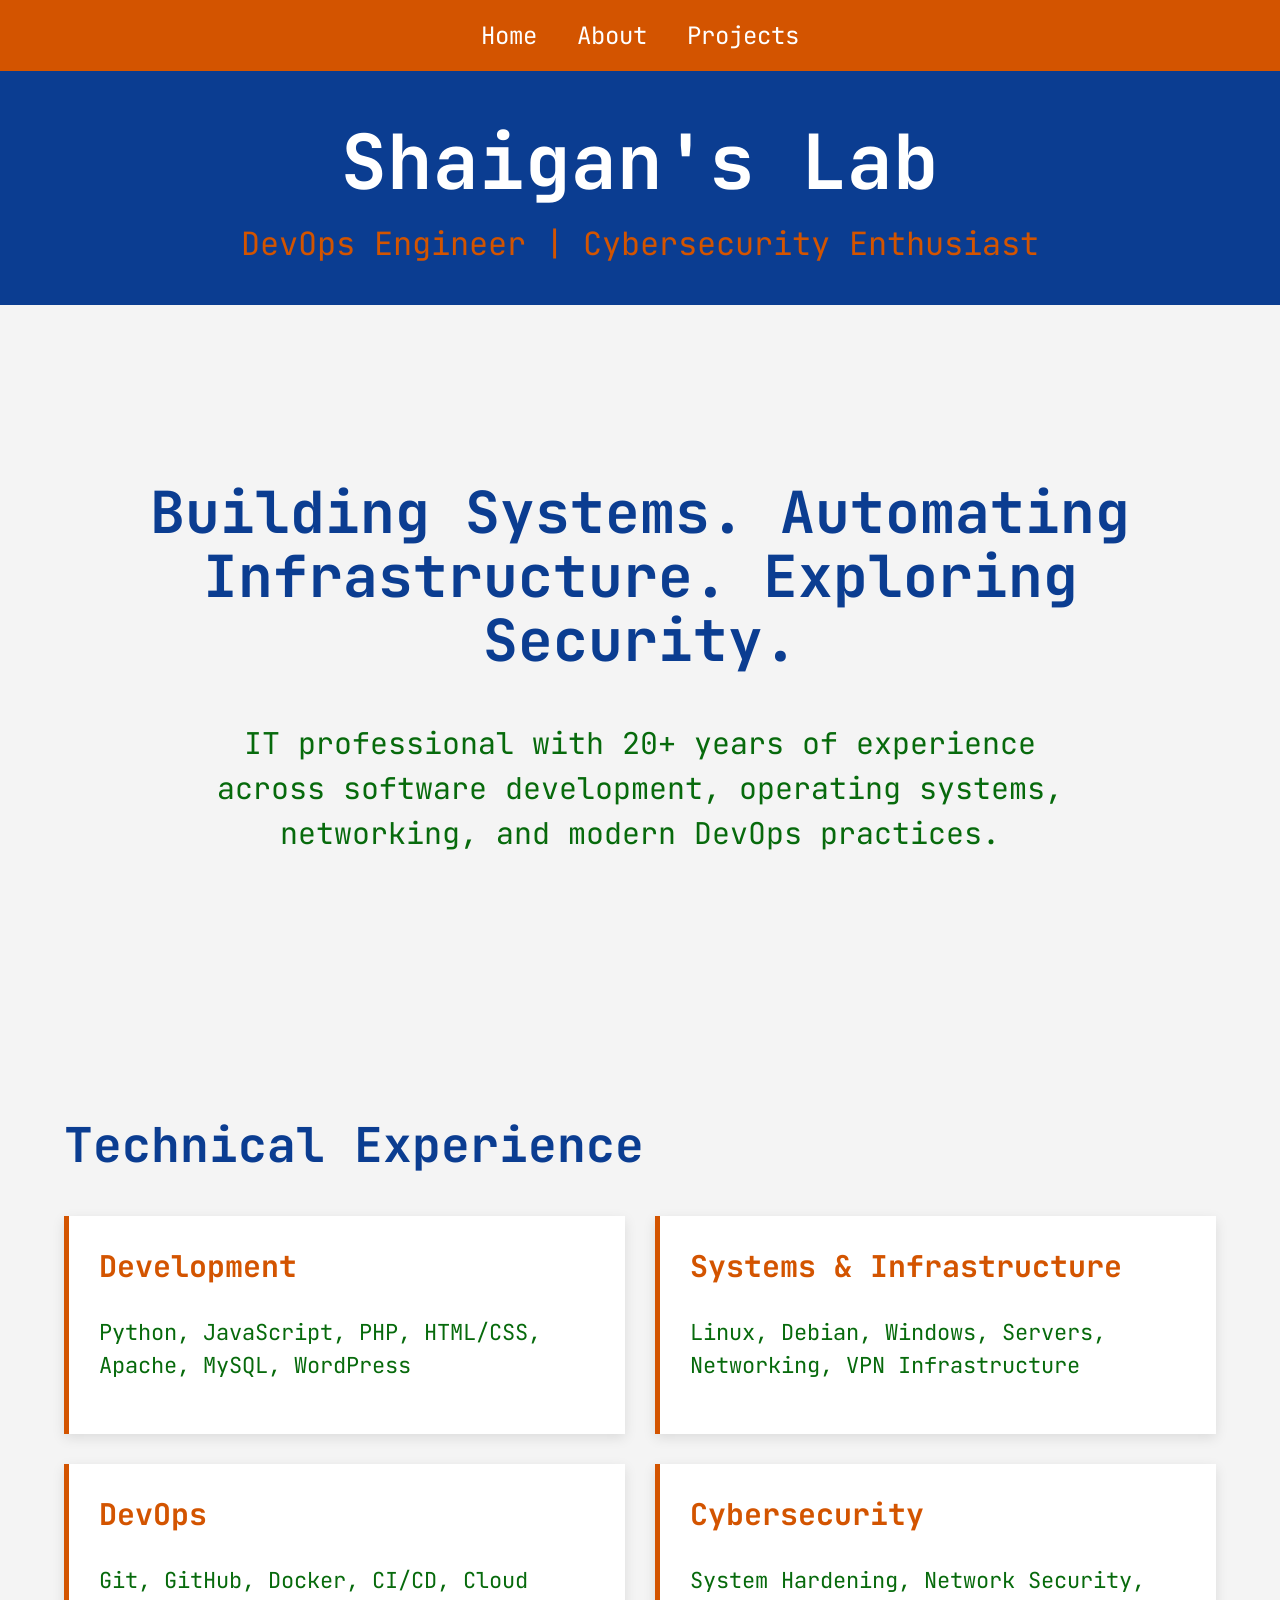
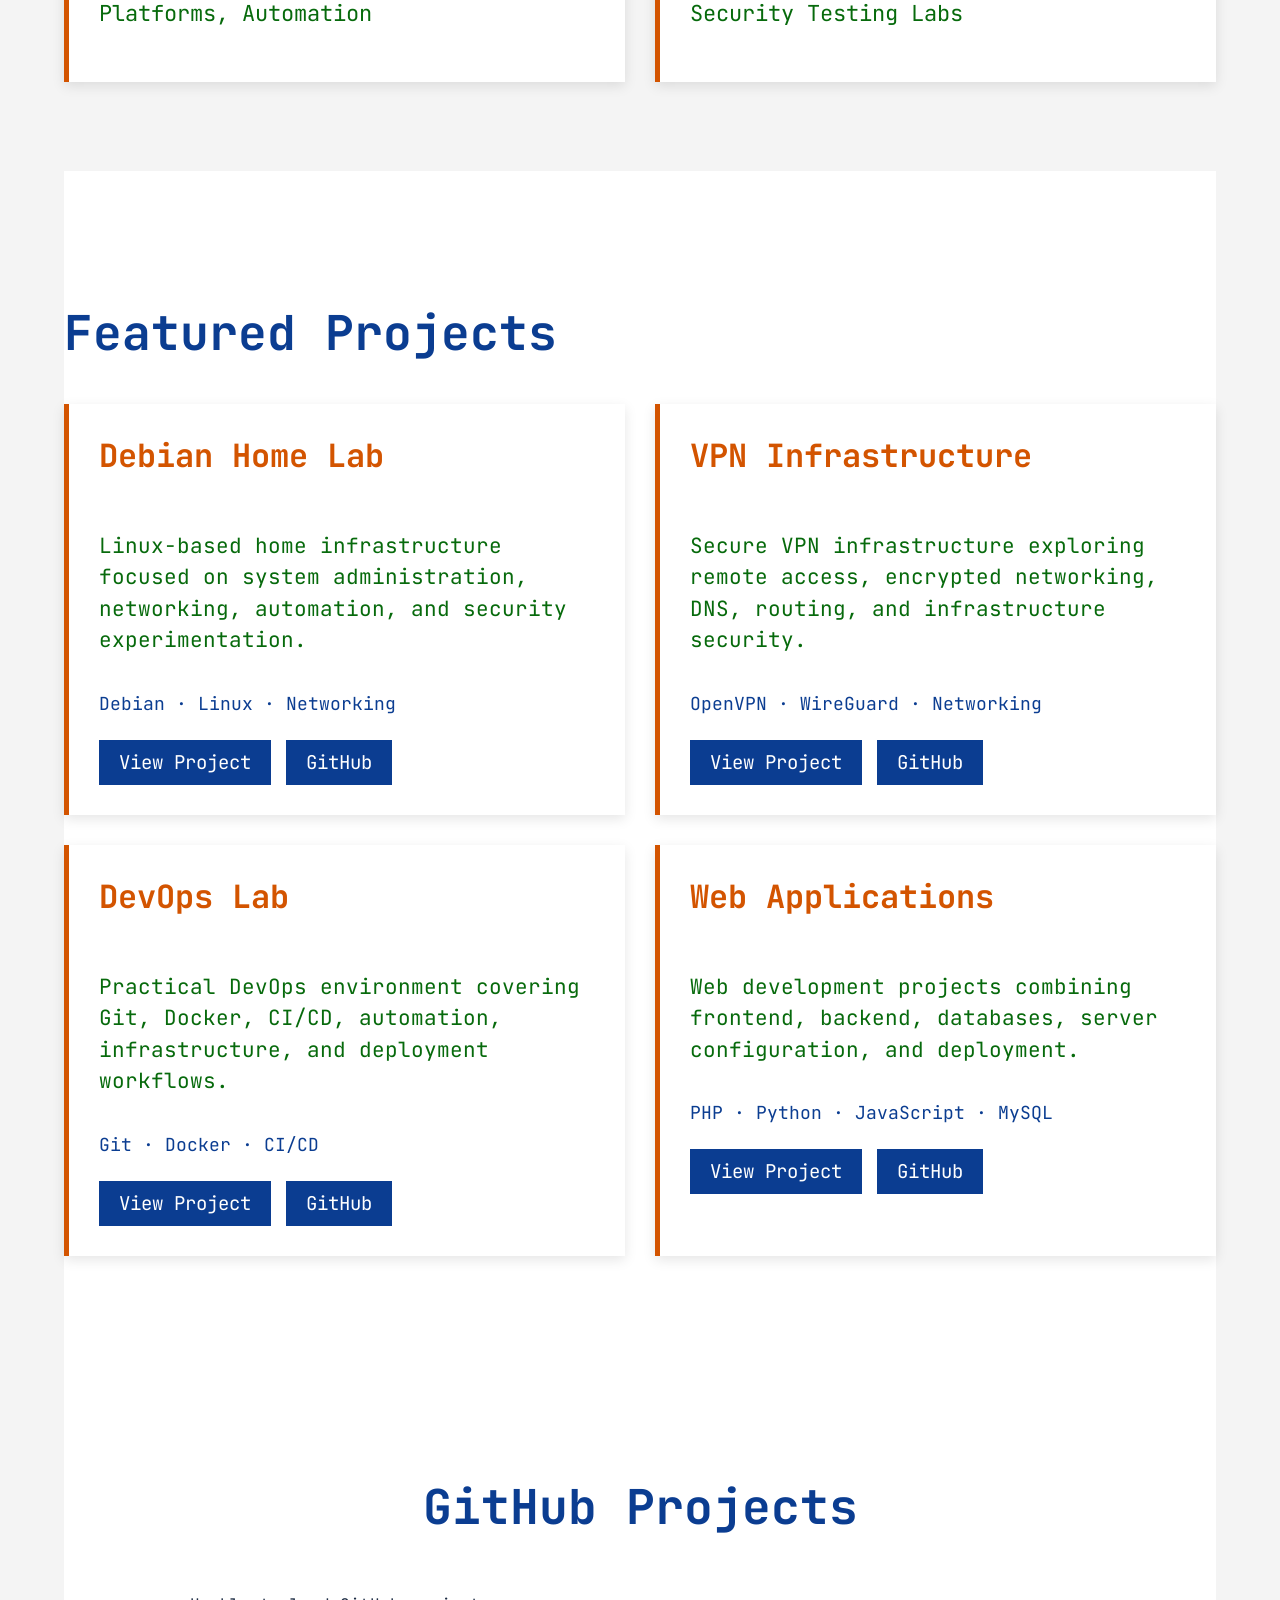
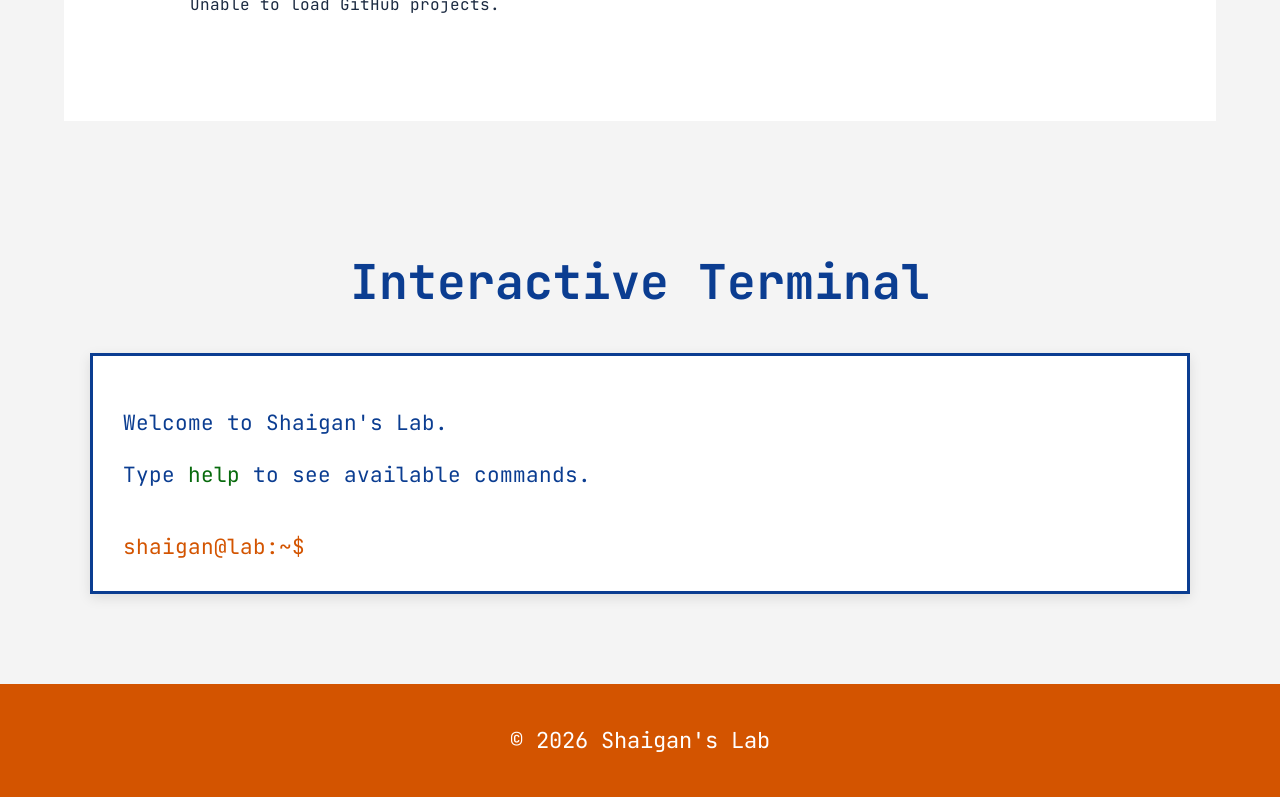
==== commit 808e68d4: "fixed some links" ====
--- a/index.html
+++ b/index.html
@@ -103,7 +103,7 @@
 
 	    <div class="project-links">
                 <a href="debian-home-lab.html">View Project</a>
-                <a href="#">GitHub</a>
+                <a href="https://github.com/ShaigansCyberLab" target="_blank" rel="noopener noreferrer">GitHub</a>
             </div>
 
         </article>
@@ -122,7 +122,7 @@
             <span>OpenVPN · WireGuard · Networking</span>
             <div class="project-links">
                 <a href="debian-home-lab.html">View Project</a>
-                <a href="#">GitHub</a>
+                <a href="https://github.com/ShaigansCyberLab" target="_blank" rel="noopener noreferrer">GitHub</a>
             </div>
         </article>
 
@@ -140,7 +140,7 @@
             <span>Git · Docker · CI/CD</span>
             <div class="project-links">
                 <a href="debian-home-lab.html">View Project</a>
-                <a href="#">GitHub</a>
+                <a href="https://github.com/ShaigansCyberLab" target="_blank" rel="noopener noreferrer">GitHub</a>
             </div>
         </article>
 
@@ -158,7 +158,7 @@
             <span>PHP · Python · JavaScript · MySQL</span>
             <div class="project-links">
                 <a href="debian-home-lab.html">View Project</a>
-                <a href="#">GitHub</a>
+                <a href="https://github.com/ShaigansCyberLab" target="_blank" rel="noopener noreferrer">GitHub</a>
             </div>
         </article>
 
--- a/style.css
+++ b/style.css
@@ -365,7 +365,7 @@
     border: none;
     padding: 8px 14px;
 
-    font-family: "VT323", monospace;
+    font-family: "JetBrains Mono", monospace;
     font-size: 30px;
 
     cursor: pointer;
@@ -883,7 +883,7 @@
     outline: none;
     background: transparent;
     color: #0b3d91;
-    font-family: "VT323", monospace;
+    font-family: "JetBrains Mono", monospace;
     font-size: 21px;
 }
 
